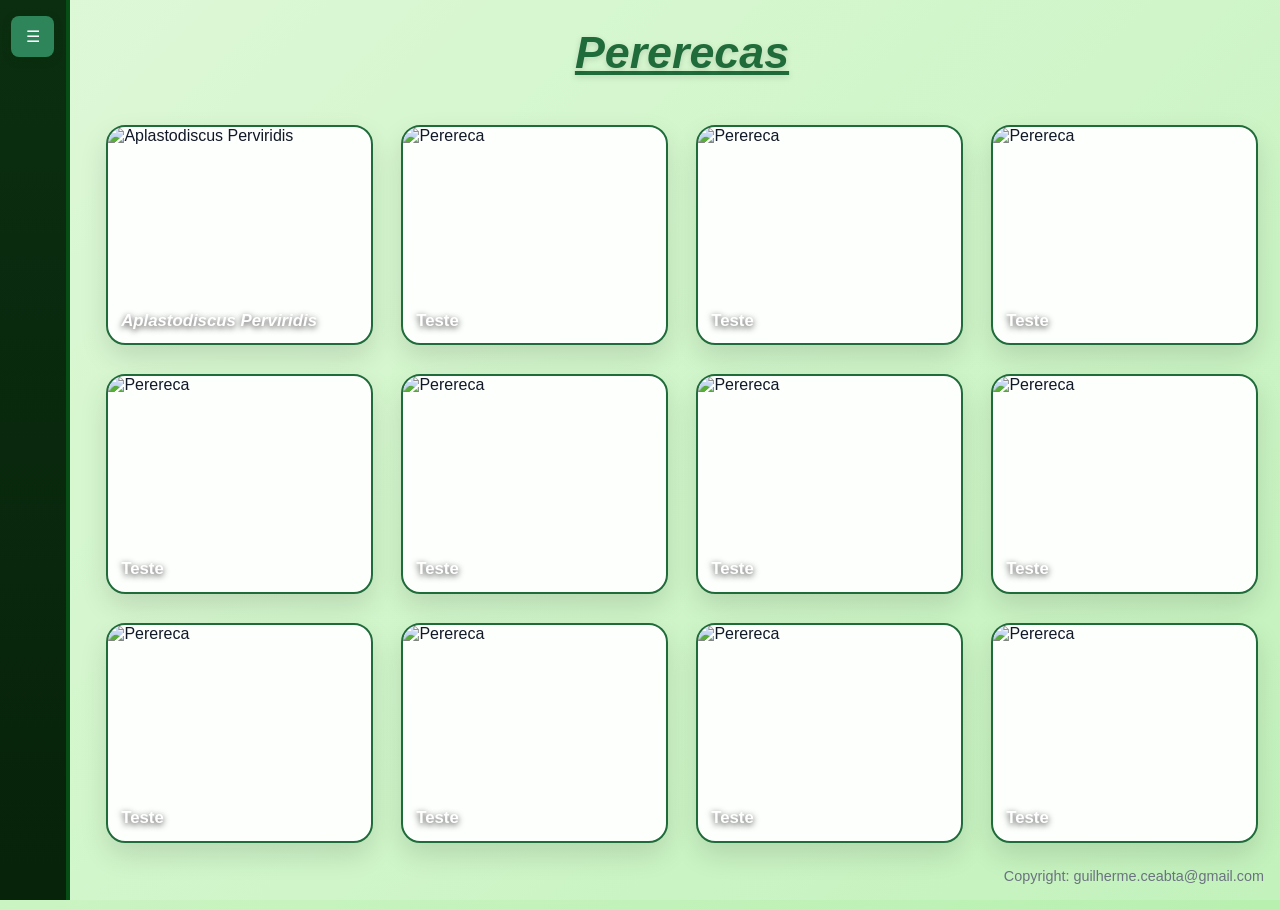
==== pererecas.html @ e419a413 "Add files via upload" ====
<!DOCTYPE html>
<html lang="pt-BR">
<head>
    <link rel="stylesheet" href="./especie.css" />
    <meta charset="UTF-8" />
    <meta name="viewport" content="width=device-width, initial-scale=1.0" />
    <title>SapoPédia</title>
</head>
<body>
    <!-- Botão de alternância (Hamburger) que controlará o menu no celular -->
    <button id="sidebar-toggle" class="sidebar-toggle" aria-label="Alternar barra lateral" aria-expanded="false">☰</button>

    <!-- Barra lateral que se transformará em menu flutuante/tela cheia no celular -->
    <aside id="sidebar" class="sidebar semi-collapsed">
        <nav class="sidebar-nav">
            <h2>SapoPédia</h2>
            <a href="index.html">Início</a>
            <a href="sapos.html">Sapos</a>
            <a href="ras.html">Rãs</a>
        </nav>
    </aside>

    <main class="content">
        <section class="page-intro">
            <h1 style="text-decoration: underline; font-style: italic;">Pererecas</h1>
        </section>

        <section class="cards-grid" aria-label="Quadros de espécies de pererecas">
            <article class="frame-card" onclick="window.location.href='aplastodiscus_perviridis.html'" style="cursor: pointer;">
                <img class="frame-ellipse" src="./images/aplastodiscus_perviridis.JPG" alt="Aplastodiscus Perviridis" />
                <h3 style="font-style: italic">Aplastodiscus Perviridis</h3>
            </article>
            <article class="frame-card">
                <img class="frame-ellipse" src="./images/teste.png" alt="Perereca" />
                <h3>Teste</h3>
            </article>
            <article class="frame-card">
                <img class="frame-ellipse" src="./images/teste.png" alt="Perereca" />
                <h3>Teste</h3>
            </article>
            <article class="frame-card">
                <img class="frame-ellipse" src="./images/teste.png" alt="Perereca" />
                <h3>Teste</h3>
            </article>
            <article class="frame-card">
                <img class="frame-ellipse" src="./images/teste.png" alt="Perereca" />
                <h3>Teste</h3>
            </article>
            <article class="frame-card">
                <img class="frame-ellipse" src="./images/teste.png" alt="Perereca" />
                <h3>Teste</h3>
            </article>
            <article class="frame-card">
                <img class="frame-ellipse" src="./images/teste.png" alt="Perereca" />
                <h3>Teste</h3>
            </article>
            <article class="frame-card">
                <img class="frame-ellipse" src="./images/teste.png" alt="Perereca" />
                <h3>Teste</h3>
            </article>
            <article class="frame-card">
                <img class="frame-ellipse" src="./images/teste.png" alt="Perereca" />
                <h3>Teste</h3>
            </article>
            <article class="frame-card">
                <img class="frame-ellipse" src="./images/teste.png" alt="Perereca" />
                <h3>Teste</h3>
            </article>
            <article class="frame-card">
                <img class="frame-ellipse" src="./images/teste.png" alt="Perereca" />
                <h3>Teste</h3>
            </article>
            <article class="frame-card">
                <img class="frame-ellipse" src="./images/teste.png" alt="Perereca" />
                <h3>Teste</h3>
            </article>
        </section>
    </main>

    <footer>Copyright: guilherme.ceabta@gmail.com</footer>

    <!-- Seu arquivo JavaScript que controlará o clique para abrir/fechar -->
    <script src="./especie.js"></script>
</body>
</html>
---- especie.css ----
:root {
    color-scheme: light dark;
    font-family: Arial, Helvetica, sans-serif;
    --green-950: #0b2e10;
    --green-700: #2f855a;
    --green-600: #1f6b3a;
    --green-100: #d8f7d0;
    --green-200: #b8f0b0;
}

* {
    margin: 0;
    padding: 0;
    box-sizing: border-box;
}

body {
    min-height: 100vh;
    background: linear-gradient(135deg, var(--green-100) 0%, var(--green-200) 100%);
    color: #111827;
    display: flex;
    overflow-x: hidden;
    position: relative;
    flex-direction: column;
}

body::before {
    content: '';
    position: fixed;
    inset: 0;
    background: rgba(255, 255, 255, 0.15);
    z-index: 0;
    pointer-events: none;
}

body.modal-open {
    overflow: hidden;
}

.image-modal-overlay {
    position: fixed;
    inset: 0;
    background: rgba(2, 6, 23, 0.72);
    backdrop-filter: blur(6px);
    display: flex;
    align-items: center;
    justify-content: center;
    padding: 1.25rem;
    z-index: 50;
    opacity: 0;
    pointer-events: none;
    transition: opacity 0.2s ease;
}

.image-modal-overlay.active {
    opacity: 1;
    pointer-events: auto;
}

.image-modal-dialog {
    position: relative;
    width: min(92vw, 900px);
    height: min(78vh, 720px);
    background: white;
    border-radius: 1.25rem;
    padding: 0.9rem;
    box-shadow: 0 24px 60px rgba(0, 0, 0, 0.28);
    display: flex;
    align-items: center;
    justify-content: center;
    transform: translateY(20px) scale(0.97);
    transition: transform 0.2s ease;
}

.image-modal-overlay.active .image-modal-dialog {
    transform: translateY(0) scale(1);
}

.image-modal-content {
    width: 100%;
    height: 100%;
    object-fit: contain;
    display: block;
    border-radius: 0.9rem;
}

.image-modal-close {
    position: absolute;
    top: 0.7rem;
    right: 0.7rem;
    width: 2.3rem;
    height: 2.3rem;
    border: none;
    border-radius: 999px;
    background: rgba(17, 24, 39, 0.8);
    color: white;
    font-size: 1.3rem;
    cursor: pointer;
    z-index: 1;
}

h1 {
    color: var(--green-600);
    font-size: clamp(2rem, 3.5vw, 3rem);
    font-weight: 800;
    margin-bottom: 0.75rem;
    text-shadow: 0 2px 6px rgba(0, 0, 0, 0.15);
}

h2 {
    color: #c8f8c6;
    text-decoration: underline;
}

.sidebar {
    width: 260px;
    min-height: 100vh;
    background: linear-gradient(180deg, var(--green-950) 0%, #07230a 100%);
    color: white;
    padding: 4rem 1.25rem 1.25rem;
    position: fixed;
    left: 0;
    top: 0;
    transition: transform 0.3s ease, width 0.3s ease;
    z-index: 5;
    border-right: 4px solid #064e16;
}

.sidebar.semi-collapsed {
    width: 70px;
    padding: 4rem 0.5rem 1rem;
    overflow: hidden;
}

.sidebar.semi-collapsed .sidebar-nav {
    opacity: 0;
    pointer-events: none;
}

.sidebar.expanded {
    width: 260px;
}

.sidebar-nav {
    display: flex;
    flex-direction: column;
    gap: 0.75rem;
    transition: opacity 0.3s ease;
}

.sidebar-nav h2 {
    margin: 0 0 1rem;
    font-size: 1.2rem;
}

.sidebar-nav a {
    color: white;
    text-decoration: none;
    padding: 0.6rem 0.8rem;
    border-radius: 0.5rem;
    transition: background 0.2s ease;
}

.sidebar-nav a:hover {
    background: #062b08;
}

.sidebar-toggle {
    position: fixed;
    top: 1rem;
    left: 0.7rem;
    z-index: 10;
    border: none;
    border-radius: 0.5rem;
    background: var(--green-700);
    color: white;
    padding: 0.7rem 0.9rem;
    cursor: pointer;
    font-size: 1rem;
    box-shadow: 0 3px 8px rgba(4, 48, 4, 0.25);
    transition: background-color 0.2s ease, left 0.3s ease;
}

.sidebar-toggle:hover {
    background: var(--green-600);
}

.content {
    margin-left: 84px;
    flex: 1;
    min-height: 100vh;
    display: flex;
    flex-direction: column;
    align-items: center;
    justify-content: flex-start;
    gap: 1.5rem;
    padding: 1.2rem 1rem 4rem;
    position: relative;
    z-index: 1;
    transition: margin-left 0.3s ease;
}

.page-intro {
    width: min(100%, 1100px);
    text-align: center;
    padding: 0.5rem 0;
}

.page-intro p {
    margin-top: 0.6rem;
    color: #374151;
    font-size: 1rem;
    line-height: 1.7;
}

.content.expanded {
    margin-left: 280px;
}

.hero-card {
    width: min(100%, 1000px);
    background: rgba(255, 255, 255, 0.95);
    border: 2px solid var(--green-600);
    border-radius: 1.3rem;
    box-shadow: 0 12px 32px rgba(0, 0, 0, 0.16);
    display: grid;
    grid-template-columns: 1.1fr 0.9fr;
    gap: 1.5rem;
    padding: 2rem;
    align-items: center;
}

.cards-grid {
    width: min(100%, 1400px);
    display: grid;
    grid-template-columns: repeat(4, minmax(200px, 1fr));
    gap: 1.4rem;
    padding: 0 0.2rem;
}

.frame-card {
    background: rgba(255, 255, 255, 0.95);
    border: 2px solid var(--green-600);
    border-radius: 1.2rem;
    box-shadow: 0 12px 28px rgba(0, 0, 0, 0.12);
    min-height: 220px;
    margin: 0.2rem;
    overflow: hidden;
    position: relative;
    display: flex;
    align-items: stretch;
    justify-content: stretch;
}

.frame-ellipse {
    width: 100%;
    height: 100%;
    display: block;
    object-fit: cover;
    object-position: center;
}

.frame-card h3 {
    position: absolute;
    left: 0.8rem;
    bottom: 0.8rem;
    color: white;
    font-size: 1.05rem;
    font-weight: 700;
    text-shadow: 0 2px 6px rgba(0, 0, 0, 0.75);
    z-index: 1;
    margin: 0;
}

.frame-card p {
    color: #4b5563;
    line-height: 1.6;
    font-size: 0.95rem;
}

@media (max-width: 1100px) {
    .cards-grid {
        grid-template-columns: repeat(3, minmax(200px, 1fr));
    }
}

@media (max-width: 820px) {
    .cards-grid {
        grid-template-columns: repeat(2, minmax(200px, 1fr));
    }
}

@media (max-width: 560px) {
    .cards-grid {
        grid-template-columns: 1fr;
    }

    .frame-card {
        min-height: 200px;
    }
}

.mini-card {
    background: rgba(255, 255, 255, 0.95);
    border: 2px solid var(--green-600);
    border-radius: 1rem;
    overflow: hidden;
    box-shadow: 0 8px 20px rgba(0, 0, 0, 0.12);
    cursor: pointer;
    transition: transform 0.2s ease, box-shadow 0.2s ease;
}

.mini-card:hover,
.mini-card:focus-visible {
    transform: translateY(-4px);
    box-shadow: 0 12px 26px rgba(0, 0, 0, 0.16);
}

.mini-card:focus-visible {
    outline: 3px solid #eab308;
    outline-offset: 3px;
}

.mini-card img {
    width: 100%;
    height: 200px;
    object-fit: cover;
    display: block;
}

.mini-card h3 {
    padding: 0.8rem 1rem;
    color: var(--green-600);
    font-size: 1rem;
}

.eyebrow {
    display: inline-block;
    margin-bottom: 0.5rem;
    font-size: 0.9rem;
    font-weight: 700;
    letter-spacing: 0.18em;
    text-transform: uppercase;
    color: var(--green-700);
}

.hero-copy p {
    font-size: 1.05rem;
    line-height: 1.7;
    color: #374151;
}

.cta {
    display: inline-block;
    margin-top: 1.2rem;
    padding: 0.8rem 1rem;
    border-radius: 999px;
    background: var(--green-700);
    color: white;
    text-decoration: none;
    font-weight: 700;
    transition: transform 0.2s ease, background 0.2s ease;
}

.cta:hover {
    background: var(--green-600);
    transform: translateY(-2px);
}

.image-card {
    position: relative;
    overflow: hidden;
    min-height: 280px;
    border: 3px solid var(--green-600);
    border-radius: 1rem;
    background: #def4d8;
    box-shadow: 0 8px 18px rgba(0, 0, 0, 0.14);
    cursor: pointer;
}

.image-card img {
    width: 100%;
    height: 100%;
    object-fit: cover;
    display: block;
    transition: transform 0.3s ease;
}

.image-card:hover img,
.image-card:focus-visible img {
    transform: scale(1.04);
}

.image-card:focus-visible {
    outline: 3px solid #eab308;
    outline-offset: 4px;
}

.card-label {
    position: absolute;
    inset: auto 0 0 0;
    padding: 0.8rem 1rem;
    background: rgba(11, 46, 16, 0.78);
    color: white;
    text-align: center;
    font-weight: 700;
}

footer {
    position: fixed;
    bottom: 1rem;
    right: 1rem;
    font-size: 0.9rem;
    color: #6b7280;
    z-index: 2;
}

@media (max-width: 900px) {
    .content {
        margin-left: 70px;
        padding: 1rem 1rem 4rem;
    }

    .hero-card {
        grid-template-columns: 1fr;
    }
}

@media (max-width: 768px) {
    body {
        flex-direction: column;
    }

    .sidebar {
        transform: translateX(-100%);
        width: 260px;
        padding-top: 4rem;
    }

    .sidebar.active {
        transform: translateX(0);
    }

    .sidebar.semi-collapsed {
        width: 260px;
        padding: 4rem 1.25rem 1.25rem;
    }

    .sidebar.semi-collapsed .sidebar-nav {
        opacity: 1;
        pointer-events: auto;
    }

    .sidebar-toggle {
        left: auto;
        right: 1rem;
    }

    .content {
        margin-left: 0;
        padding: 1rem 1rem 4rem;
    }

    .hero-card {
        padding: 1.2rem;
    }

    footer {
        position: static;
        text-align: center;
        padding: 0 1rem 1rem;
    }
}
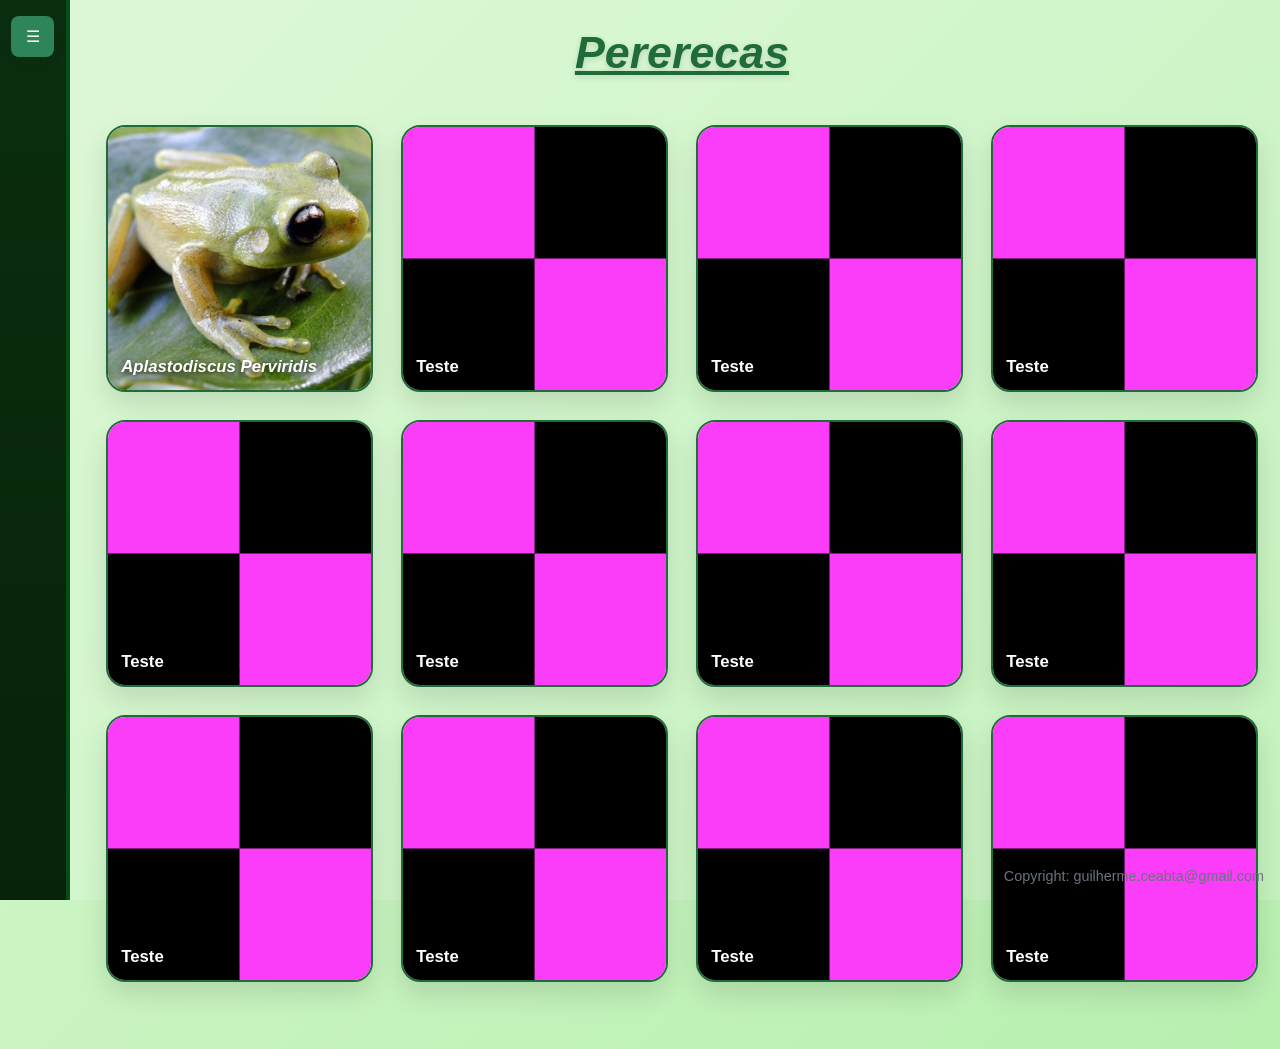
==== commit 8c9b76a5: "Update pererecas.html" ====
--- a/pererecas.html
+++ b/pererecas.html
@@ -27,7 +27,7 @@
 
         <section class="cards-grid" aria-label="Quadros de espécies de pererecas">
             <article class="frame-card" onclick="window.location.href='aplastodiscus_perviridis.html'" style="cursor: pointer;">
-                <img class="frame-ellipse" src="./images/aplastodiscus_perviridis.JPG" alt="Aplastodiscus Perviridis" />
+                <img class="frame-ellipse" src="./images/aplastodiscus_perviridis.jpg" alt="Aplastodiscus Perviridis" />
                 <h3 style="font-style: italic">Aplastodiscus Perviridis</h3>
             </article>
             <article class="frame-card">
@@ -82,4 +82,4 @@
     <!-- Seu arquivo JavaScript que controlará o clique para abrir/fechar -->
     <script src="./especie.js"></script>
 </body>
-</html>+</html>
